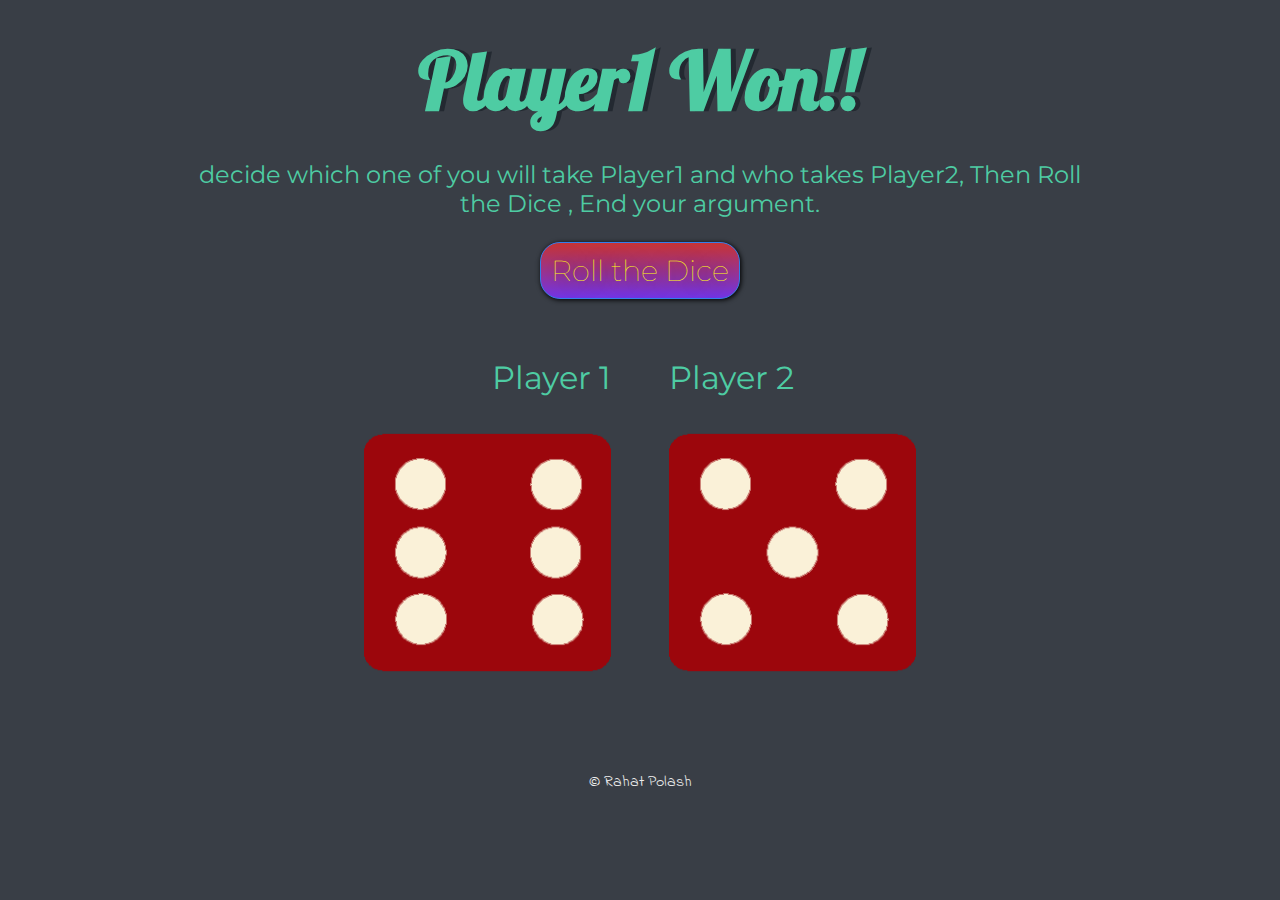
==== index.html @ 134f00a8 "commit" ====
<!DOCTYPE html>
<html lang="en" dir="ltr">
  <head>
    <meta charset="utf-8">
    <title>Dicee</title>
    <link rel="stylesheet" href="styles/styles.css">
    <link href="https://fonts.googleapis.com/css?family=Indie+Flower|Lobster" rel="stylesheet">
    <link rel="preconnect" href="https://fonts.googleapis.com" />
    <link rel="preconnect" href="https://fonts.gstatic.com" crossorigin />
    <link
      href="https://fonts.googleapis.com/css2?family=Montserrat:wght@300;900&family=Ubuntu:wght@400;700&display=swap"
      rel="stylesheet"
    />
  </head>

  <body>

    <div class="container1">
      <h1>End Of Argument</h1>
      <p class="p2">decide which one of you will take Player1 and who takes Player2, Then Roll the Dice ,  End your argument.</p>
      <div>
        <button class="BUTTON_YKF btn" onClick="window.location.reload();">Roll the Dice</button>
      </div>
      <div class="dice1">
        <p class="divtxt1">Player 1</p>
        <img class="img1" src="">
      </div>
      <div class="dice2">
        <p class="divtxt2">Player 2</p>
        <img class="img2" src="">
      </div>
    </div>

<script src="js/index.js"></script>
  </body>

  <footer>
     &copy; Rahat Polash
  </footer>
</html>
---- styles/styles.css ----
.container1 {
  width: 70%;
  margin: auto;
  text-align: center;
}


.dice1 {
  display: inline-block;
  width: 35% ;
  text-align: right;
  margin: 3%;

}
.dice2 {
  display: inline-block;
  width: 35% ;
  text-align: left;
  margin: 3%;

}

body {
  background-color: #393E46;
}

h1 {
  margin: 30px;
  font-family: 'Lobster', cursive;
  text-shadow: 5px 0 #232931;
  font-size: 5rem;
  color: #4ECCA3;
}

p {
  font-size: 2rem;
  color: #4ECCA3;
  font-family: 'Montserrat';
}
.p2{
  font-size: 1.5rem;
  
}
img {
  width: 80%;
}

footer {
  margin-top: 5%;
  color: #EEEEEE;
  text-align: center;
  font-family: 'Indie Flower', cursive;

}

@media (max-width: 1080px) {

  img {
    width: 50%;
    height: auto;
  }
  .dice1 {
    display: inline-block;
    width: 35% ;
    text-align: right;
    margin: 3%;

  }
  .dice2 {
    display: inline-block;
    width: 35% ;
    text-align: left;
    margin: 3%;

  }
  p{
    font-size: 1.5rem
  }
  .container1 {
    width: 95%;
  }
  .divtxt1{
    text-align: center;
    padding-left: 45%;
  }
  .divtxt2{
    text-align: center;
    padding-right: 55%;
  }
}









.BUTTON_YKF {
  background: #E91313;
  background-image: -webkit-linear-gradient(top, #c73434, #7234e6);
  background-image: -moz-linear-gradient(top, #E91313, #631AE7);
  background-image: -ms-linear-gradient(top, #E91313, #631AE7);
  background-image: -o-linear-gradient(top, #E91313, #631AE7);
  background-image: -webkit-gradient(to bottom, #E91313, #631AE7);
  -webkit-border-radius: 20px;
  -moz-border-radius: 20px;
  border-radius: 20px;
  color: #fffb16;
  font-family: "Montserrat";
  font-size: 1.8rem;
  font-weight: 100;
  padding: 10px;
  -webkit-box-shadow: 1px 1px 20px 0 #000000;
  -moz-box-shadow: 1px 1px 20px 0 #000000;
  box-shadow: 1px 1px 5px 0 #000000;
  text-shadow: 1px 1px 20px #000000;
  border: solid #337FED 1px;
  text-decoration: none;
  display: inline-block;
  cursor: pointer;
  text-align: center;
}

.BUTTON_YKF:hover {
  border: double #DD380D 1px;
  background: #b4304c;
  background-image: -webkit-linear-gradient(top, #3ae210, #3ddaf6);
  background-image: -moz-linear-gradient(top, #1E62D0, #3D94F6);
  background-image: -ms-linear-gradient(top, #1E62D0, #3D94F6);
  background-image: -o-linear-gradient(top, #1E62D0, #3D94F6);
  background-image: -webkit-gradient(to bottom, #1E62D0, #3D94F6);
  -webkit-border-radius: 20px;
  -moz-border-radius: 20px;
  border-radius: 20px;
  text-decoration: none;
}
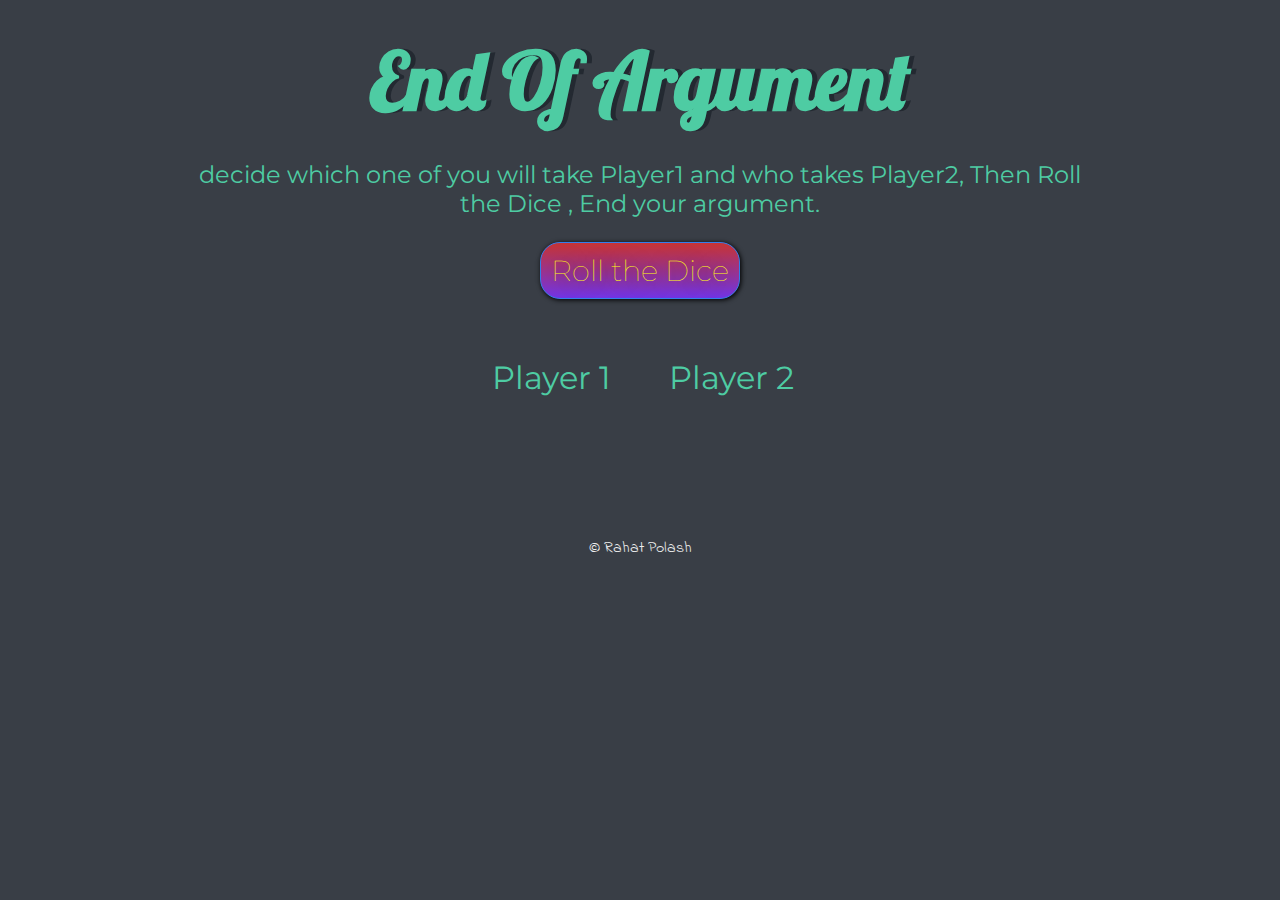
==== commit 2b096de0: "update" ====
--- a/index.html
+++ b/index.html
@@ -19,7 +19,7 @@
       <h1>End Of Argument</h1>
       <p class="p2">decide which one of you will take Player1 and who takes Player2, Then Roll the Dice ,  End your argument.</p>
       <div>
-        <button class="BUTTON_YKF btn" onClick="window.location.reload();">Roll the Dice</button>
+        <button class="BUTTON_YKF btn" id="dicebtn">Roll the Dice</button>
       </div>
       <div class="dice1">
         <p class="divtxt1">Player 1</p>
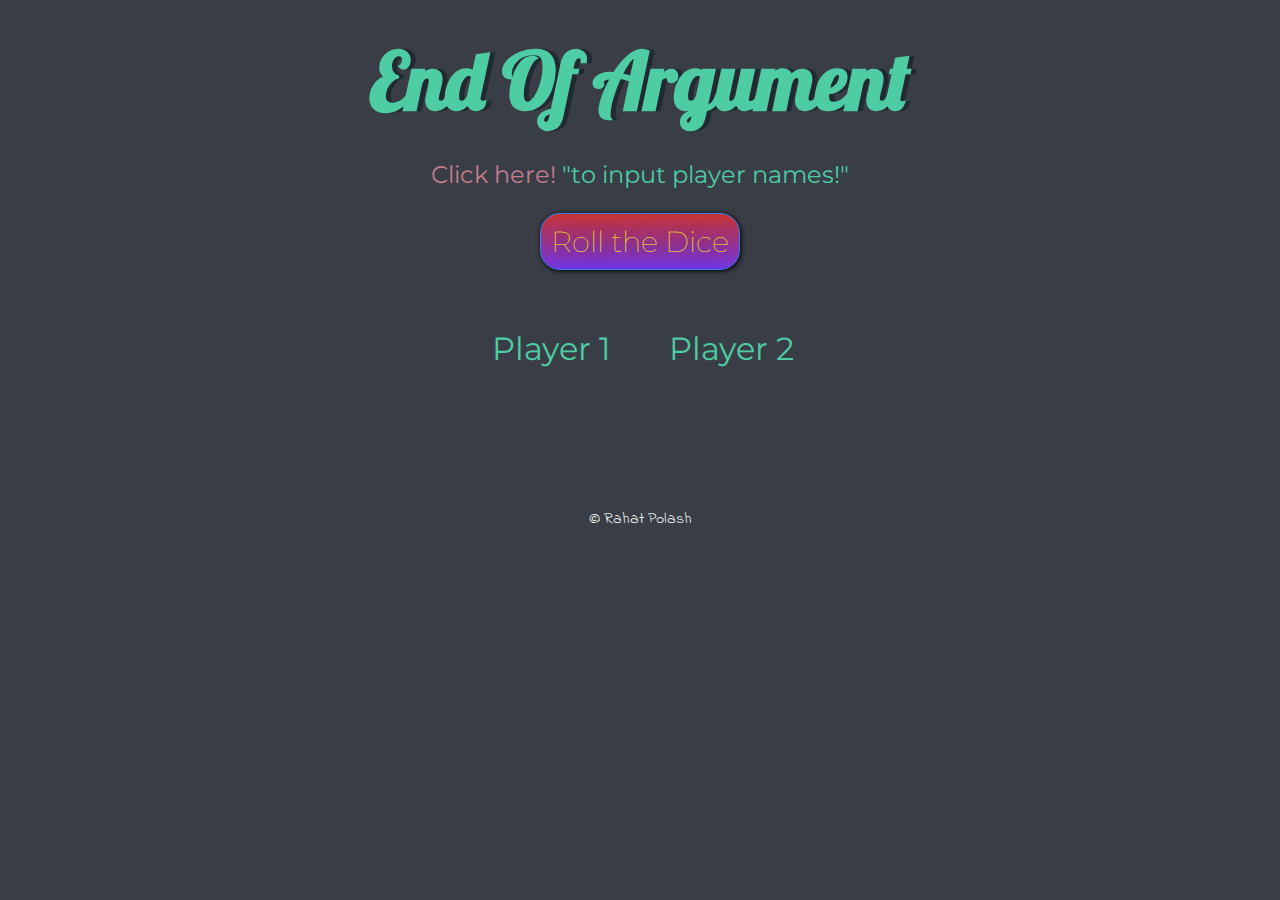
==== commit a0bc1e80: "update" ====
--- a/index.html
+++ b/index.html
@@ -16,18 +16,18 @@
   <body>
 
     <div class="container1">
-      <h1>End Of Argument</h1>
-      <p class="p2">decide which one of you will take Player1 and who takes Player2, Then Roll the Dice ,  End your argument.</p>
+      <h1 id="h1">End Of Argument</h1>
+      <p class="p2"><a class="inputlink" href="dicee.html">Click here!</a> "to input player names!" </p>
       <div>
         <button class="BUTTON_YKF btn" id="dicebtn">Roll the Dice</button>
       </div>
       <div class="dice1">
         <p class="divtxt1">Player 1</p>
-        <img class="img1" src="">
+        <img class="img1" src="" id="im1">
       </div>
       <div class="dice2">
         <p class="divtxt2">Player 2</p>
-        <img class="img2" src="">
+        <img class="img2" src="" id="im2">
       </div>
     </div>
 
--- a/styles/styles.css
+++ b/styles/styles.css
@@ -91,8 +91,13 @@
 
 
 
-
-
+.inputlink{
+  text-decoration: none;
+  color: rgb(196, 124, 142);
+}
+.inputlink:hover{
+  color: hotpink;
+}
 
 
 
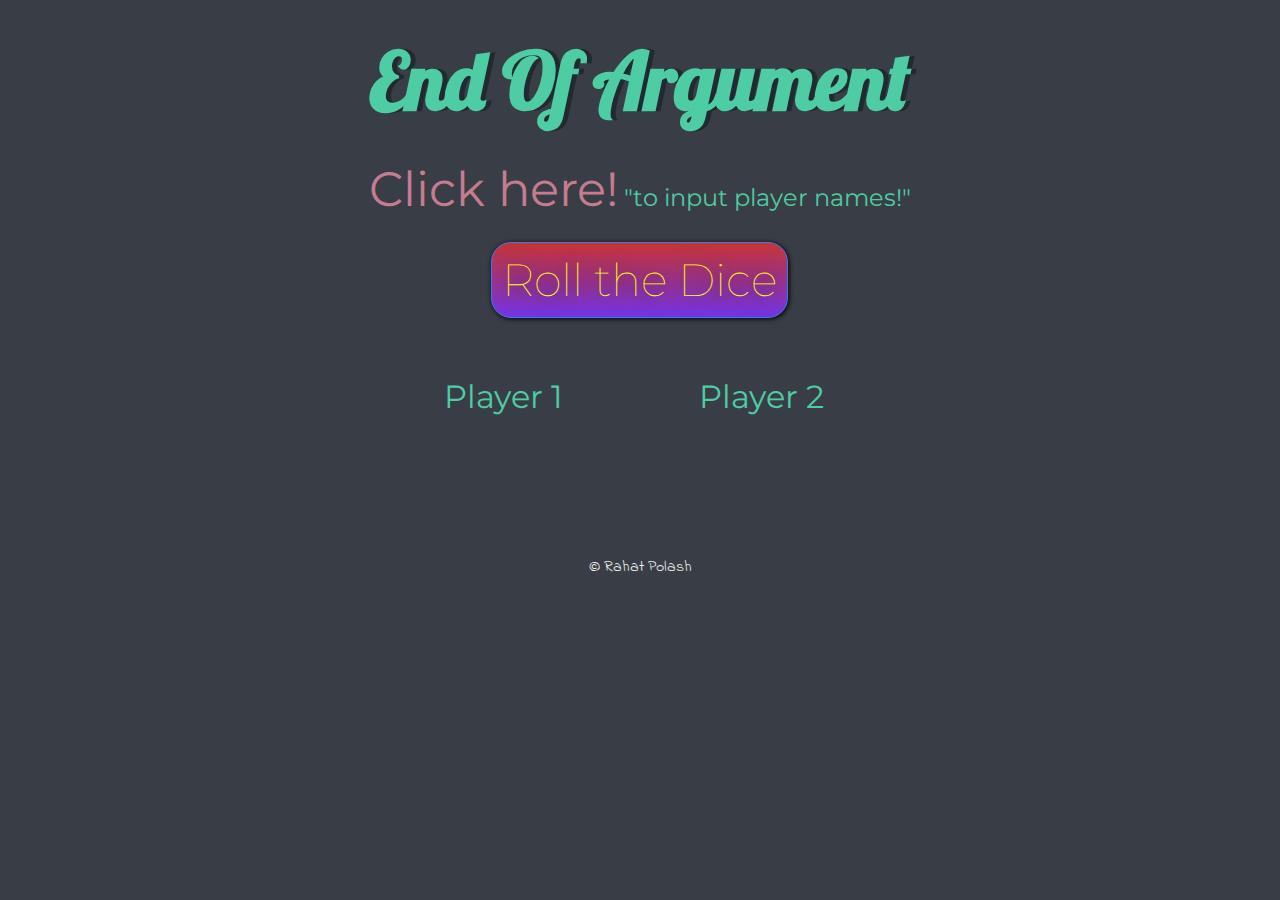
==== commit 35c1422b: "update" ====
--- a/index.html
+++ b/index.html
@@ -3,7 +3,6 @@
   <head>
     <meta charset="utf-8">
     <title>Dicee</title>
-    <link rel="stylesheet" href="styles/styles.css">
     <link href="https://fonts.googleapis.com/css?family=Indie+Flower|Lobster" rel="stylesheet">
     <link rel="preconnect" href="https://fonts.googleapis.com" />
     <link rel="preconnect" href="https://fonts.gstatic.com" crossorigin />
@@ -11,6 +10,7 @@
       href="https://fonts.googleapis.com/css2?family=Montserrat:wght@300;900&family=Ubuntu:wght@400;700&display=swap"
       rel="stylesheet"
     />
+    <link rel="stylesheet" href="styles/styles.css">
   </head>
 
   <body>
@@ -22,11 +22,11 @@
         <button class="BUTTON_YKF btn" id="dicebtn">Roll the Dice</button>
       </div>
       <div class="dice1">
-        <p class="divtxt1">Player 1</p>
+        <p id="px" class="divtxt1">Player 1</p>
         <img class="img1" src="" id="im1">
       </div>
       <div class="dice2">
-        <p class="divtxt2">Player 2</p>
+        <p id="py" class="divtxt2">Player 2</p>
         <img class="img2" src="" id="im2">
       </div>
     </div>
--- a/styles/styles.css
+++ b/styles/styles.css
@@ -19,7 +19,14 @@
   margin: 3%;
 
 }
-
+.divtxt1{
+  text-align: center;
+  padding-left: 30%;
+}
+.divtxt2{
+  text-align: center;
+  padding-right: 40%;
+}
 body {
   background-color: #393E46;
 }
@@ -54,38 +61,58 @@
 }
 
 @media (max-width: 1080px) {
+  
+  
+  html{
+    margin: 0%;
+    padding: 0%;
+
+  }
+  body{
+    margin: 0%;
+    padding: 0%;
+
+  }
+  h1{
+    font-size: 7rem;
+  }
 
   img {
-    width: 50%;
+    width: 70%;
     height: auto;
   }
   .dice1 {
     display: inline-block;
-    width: 35% ;
     text-align: right;
     margin: 3%;
 
   }
   .dice2 {
     display: inline-block;
-    width: 35% ;
     text-align: left;
     margin: 3%;
 
   }
+  .p2{
+    font-size: 2rem;
+  }
   p{
-    font-size: 1.5rem
+    font-size: 2rem;
+    font-family: 'Lobster', cursive;
   }
-  .container1 {
-    width: 95%;
+  .container1{
+    width: 100%;
   }
   .divtxt1{
     text-align: center;
-    padding-left: 45%;
+    padding-left: 30%;
   }
   .divtxt2{
     text-align: center;
-    padding-right: 55%;
+    padding-right: 40%;
+  }
+  .inputlink{
+    font-size: 4rem;
   }
 }
 
@@ -94,6 +121,7 @@
 .inputlink{
   text-decoration: none;
   color: rgb(196, 124, 142);
+  font-size: 3rem;
 }
 .inputlink:hover{
   color: hotpink;
@@ -114,7 +142,7 @@
   border-radius: 20px;
   color: #fffb16;
   font-family: "Montserrat";
-  font-size: 1.8rem;
+  font-size: 2.8rem;
   font-weight: 100;
   padding: 10px;
   -webkit-box-shadow: 1px 1px 20px 0 #000000;
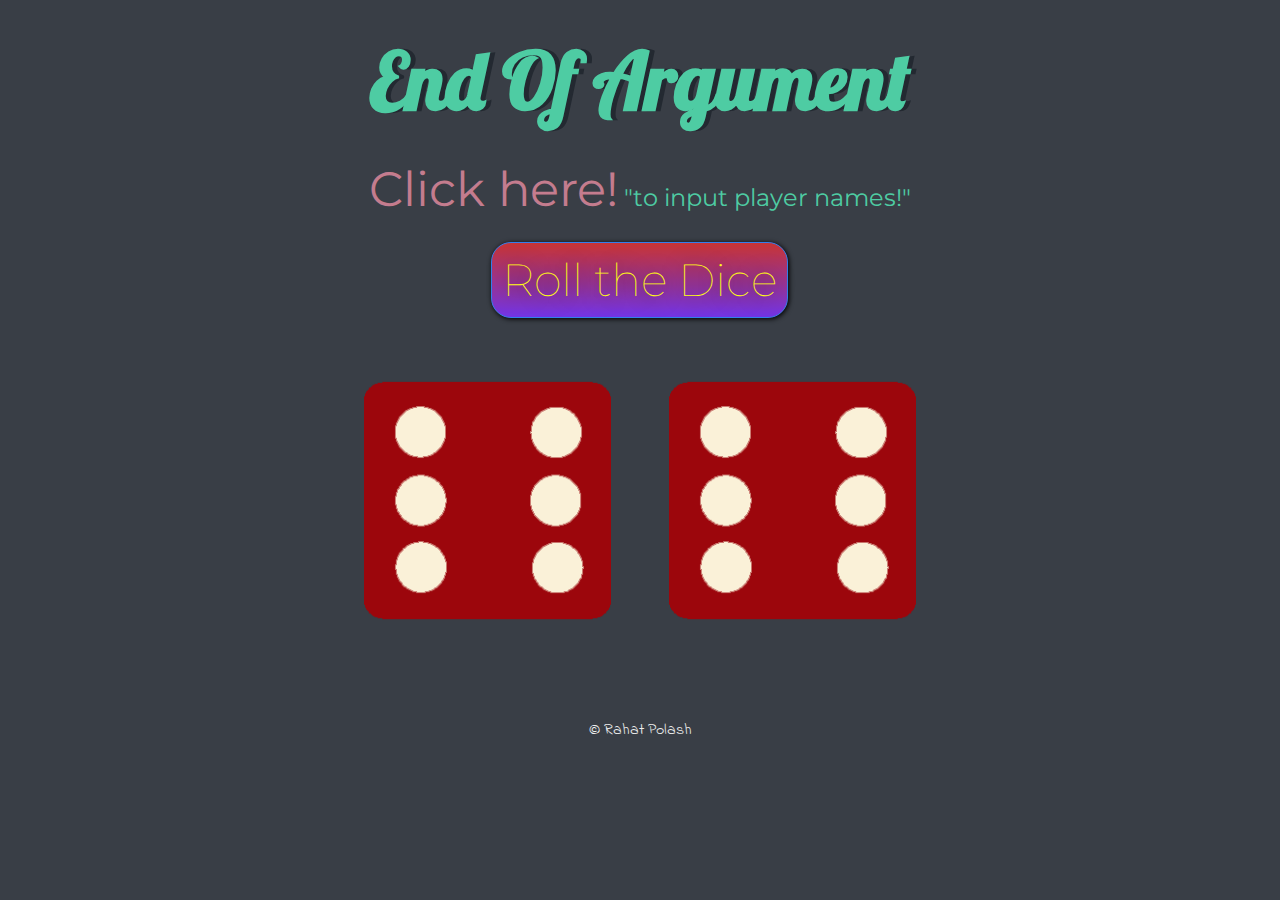
==== commit 5b14979b: "commit" ====
--- a/index.html
+++ b/index.html
@@ -23,11 +23,11 @@
       </div>
       <div class="dice1">
         <p id="px" class="divtxt1">Player 1</p>
-        <img class="img1" src="" id="im1">
+        <img class="img1" src="images/dice6.png" id="im1">
       </div>
       <div class="dice2">
         <p id="py" class="divtxt2">Player 2</p>
-        <img class="img2" src="" id="im2">
+        <img class="img2" src="images/dice6.png" id="im2">
       </div>
     </div>
 
